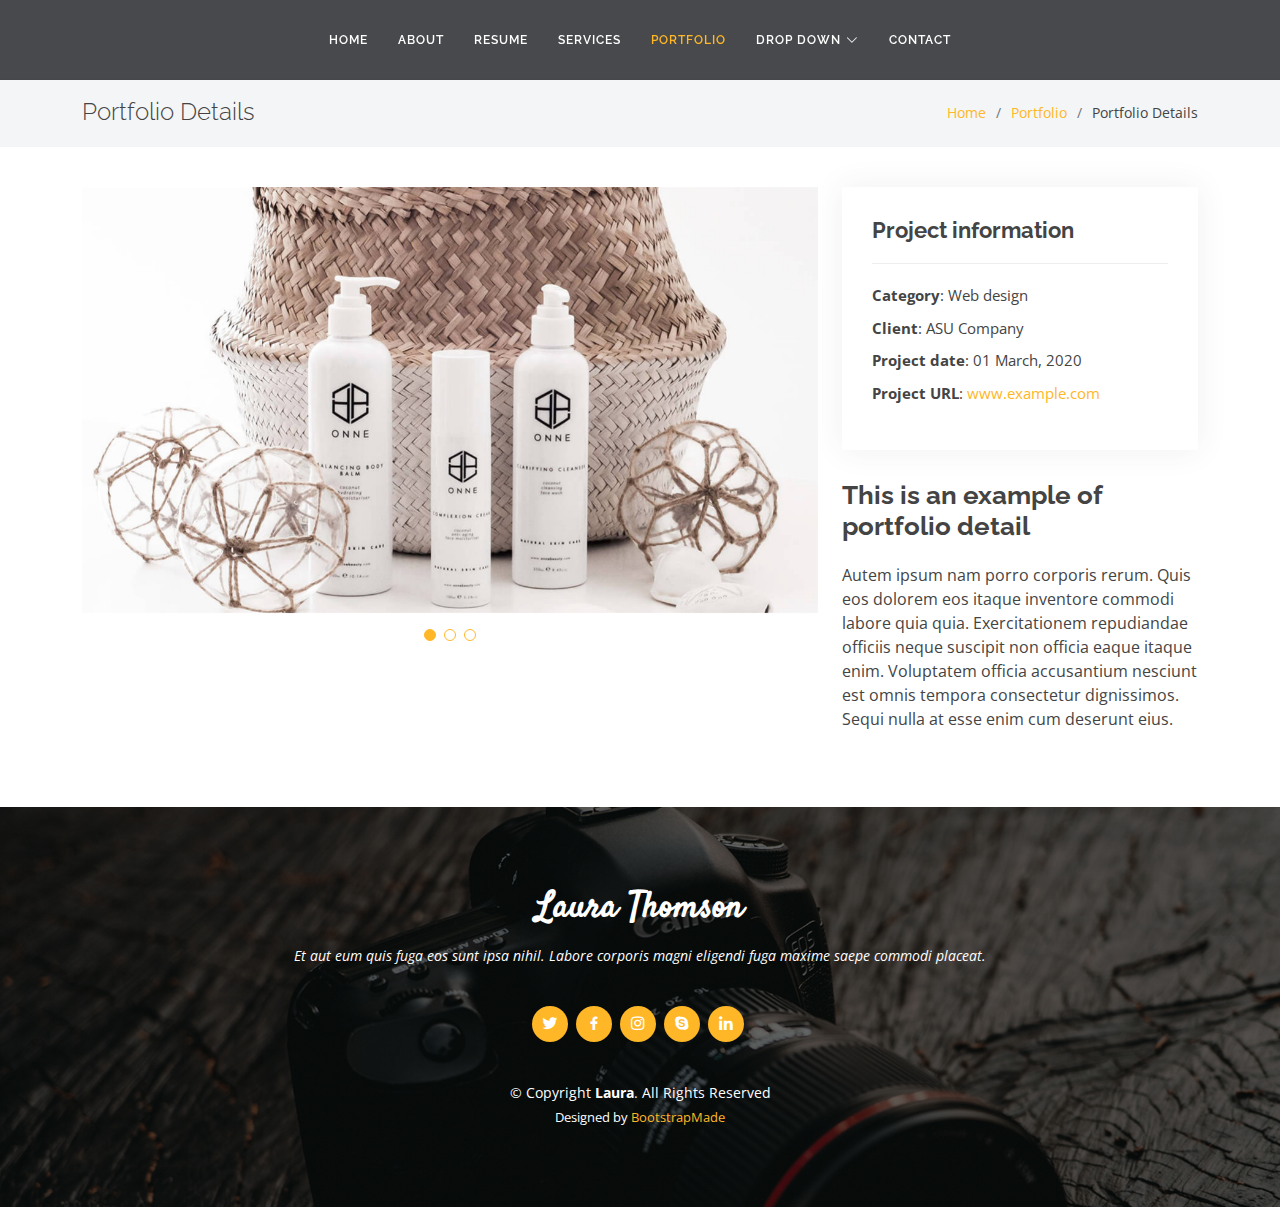
==== portfolio-details.html @ d4002a49 "Add files via upload" ====
<!DOCTYPE html>
<html lang="en">

<head>
  <meta charset="utf-8">
  <meta content="width=device-width, initial-scale=1.0" name="viewport">

  <title>Portfolio Details - Laura Bootstrap Template</title>
  <meta content="" name="description">
  <meta content="" name="keywords">

  <!-- Favicons -->
  <link href="assets/img/favicon.png" rel="icon">
  <link href="assets/img/apple-touch-icon.png" rel="apple-touch-icon">

  <!-- Google Fonts -->
  <link href="https://fonts.googleapis.com/css?family=Open+Sans:300,300i,400,400i,600,600i,700,700i|Raleway:300,300i,400,400i,500,500i,600,600i,700,700i|Satisfy" rel="stylesheet">

  <!-- Vendor CSS Files -->
  <link href="assets/vendor/bootstrap/css/bootstrap.min.css" rel="stylesheet">
  <link href="assets/vendor/bootstrap-icons/bootstrap-icons.css" rel="stylesheet">
  <link href="assets/vendor/boxicons/css/boxicons.min.css" rel="stylesheet">
  <link href="assets/vendor/glightbox/css/glightbox.min.css" rel="stylesheet">
  <link href="assets/vendor/swiper/swiper-bundle.min.css" rel="stylesheet">

  <!-- Template Main CSS File -->
  <link href="assets/css/style.css" rel="stylesheet">

  <!-- =======================================================
  * Template Name: Laura
  * Updated: May 30 2023 with Bootstrap v5.3.0
  * Template URL: https://bootstrapmade.com/laura-free-creative-bootstrap-theme/
  * Author: BootstrapMade.com
  * License: https://bootstrapmade.com/license/
  ======================================================== -->
</head>

<body>

  <!-- ======= Header ======= -->
  <header id="header" class="fixed-top d-flex justify-content-center align-items-center ">

    <nav id="navbar" class="navbar">
      <ul>
        <li><a class="nav-link scrollto " href="#hero">Home</a></li>
        <li><a class="nav-link scrollto" href="#about">About</a></li>
        <li><a class="nav-link scrollto" href="#resume">Resume</a></li>
        <li><a class="nav-link scrollto" href="#services">Services</a></li>
        <li><a class="nav-link scrollto active" href="#portfolio">Portfolio</a></li>
        <li class="dropdown"><a href="#"><span>Drop Down</span> <i class="bi bi-chevron-down"></i></a>
          <ul>
            <li><a href="#">Drop Down 1</a></li>
            <li class="dropdown"><a href="#"><span>Deep Drop Down</span> <i class="bi bi-chevron-right"></i></a>
              <ul>
                <li><a href="#">Deep Drop Down 1</a></li>
                <li><a href="#">Deep Drop Down 2</a></li>
                <li><a href="#">Deep Drop Down 3</a></li>
                <li><a href="#">Deep Drop Down 4</a></li>
                <li><a href="#">Deep Drop Down 5</a></li>
              </ul>
            </li>
            <li><a href="#">Drop Down 2</a></li>
            <li><a href="#">Drop Down 3</a></li>
            <li><a href="#">Drop Down 4</a></li>
          </ul>
        </li>
        <li><a class="nav-link scrollto" href="#contact">Contact</a></li>
      </ul>
      <i class="bi bi-list mobile-nav-toggle"></i>
    </nav><!-- .navbar -->

  </header><!-- End Header -->

  <main id="main">

    <!-- ======= Breadcrumbs Section ======= -->
    <section class="breadcrumbs">
      <div class="container">

        <div class="d-flex justify-content-between align-items-center">
          <h2>Portfolio Details</h2>
          <ol>
            <li><a href="index.html">Home</a></li>
            <li><a href="portfolio.html">Portfolio</a></li>
            <li>Portfolio Details</li>
          </ol>
        </div>

      </div>
    </section><!-- Breadcrumbs Section -->

    <!-- ======= Portfolio Details Section ======= -->
    <section id="portfolio-details" class="portfolio-details">
      <div class="container">

        <div class="row gy-4">

          <div class="col-lg-8">
            <div class="portfolio-details-slider swiper">
              <div class="swiper-wrapper align-items-center">

                <div class="swiper-slide">
                  <img src="assets/img/portfolio/portfolio-details-1.jpg" alt="">
                </div>

                <div class="swiper-slide">
                  <img src="assets/img/portfolio/portfolio-details-2.jpg" alt="">
                </div>

                <div class="swiper-slide">
                  <img src="assets/img/portfolio/portfolio-details-3.jpg" alt="">
                </div>

              </div>
              <div class="swiper-pagination"></div>
            </div>
          </div>

          <div class="col-lg-4">
            <div class="portfolio-info">
              <h3>Project information</h3>
              <ul>
                <li><strong>Category</strong>: Web design</li>
                <li><strong>Client</strong>: ASU Company</li>
                <li><strong>Project date</strong>: 01 March, 2020</li>
                <li><strong>Project URL</strong>: <a href="#">www.example.com</a></li>
              </ul>
            </div>
            <div class="portfolio-description">
              <h2>This is an example of portfolio detail</h2>
              <p>
                Autem ipsum nam porro corporis rerum. Quis eos dolorem eos itaque inventore commodi labore quia quia. Exercitationem repudiandae officiis neque suscipit non officia eaque itaque enim. Voluptatem officia accusantium nesciunt est omnis tempora consectetur dignissimos. Sequi nulla at esse enim cum deserunt eius.
              </p>
            </div>
          </div>

        </div>

      </div>
    </section><!-- End Portfolio Details Section -->

  </main><!-- End #main -->

  <!-- ======= Footer ======= -->
  <footer id="footer">
    <div class="container">
      <h3>Laura Thomson</h3>
      <p>Et aut eum quis fuga eos sunt ipsa nihil. Labore corporis magni eligendi fuga maxime saepe commodi placeat.</p>
      <div class="social-links">
        <a href="#" class="twitter"><i class="bx bxl-twitter"></i></a>
        <a href="#" class="facebook"><i class="bx bxl-facebook"></i></a>
        <a href="#" class="instagram"><i class="bx bxl-instagram"></i></a>
        <a href="#" class="google-plus"><i class="bx bxl-skype"></i></a>
        <a href="#" class="linkedin"><i class="bx bxl-linkedin"></i></a>
      </div>
      <div class="copyright">
        &copy; Copyright <strong><span>Laura</span></strong>. All Rights Reserved
      </div>
      <div class="credits">
        <!-- All the links in the footer should remain intact. -->
        <!-- You can delete the links only if you purchased the pro version. -->
        <!-- Licensing information: https://bootstrapmade.com/license/ -->
        <!-- Purchase the pro version with working PHP/AJAX contact form: https://bootstrapmade.com/laura-free-creative-bootstrap-theme/ -->
        Designed by <a href="https://bootstrapmade.com/">BootstrapMade</a>
      </div>
    </div>
  </footer><!-- End Footer -->

  <a href="#" class="back-to-top d-flex align-items-center justify-content-center"><i class="bi bi-arrow-up-short"></i></a>

  <!-- Vendor JS Files -->
  <script src="assets/vendor/purecounter/purecounter_vanilla.js"></script>
  <script src="assets/vendor/bootstrap/js/bootstrap.bundle.min.js"></script>
  <script src="assets/vendor/glightbox/js/glightbox.min.js"></script>
  <script src="assets/vendor/isotope-layout/isotope.pkgd.min.js"></script>
  <script src="assets/vendor/swiper/swiper-bundle.min.js"></script>
  <script src="assets/vendor/waypoints/noframework.waypoints.js"></script>
  <script src="assets/vendor/php-email-form/validate.js"></script>

  <!-- Template Main JS File -->
  <script src="assets/js/main.js"></script>

</body>

</html>
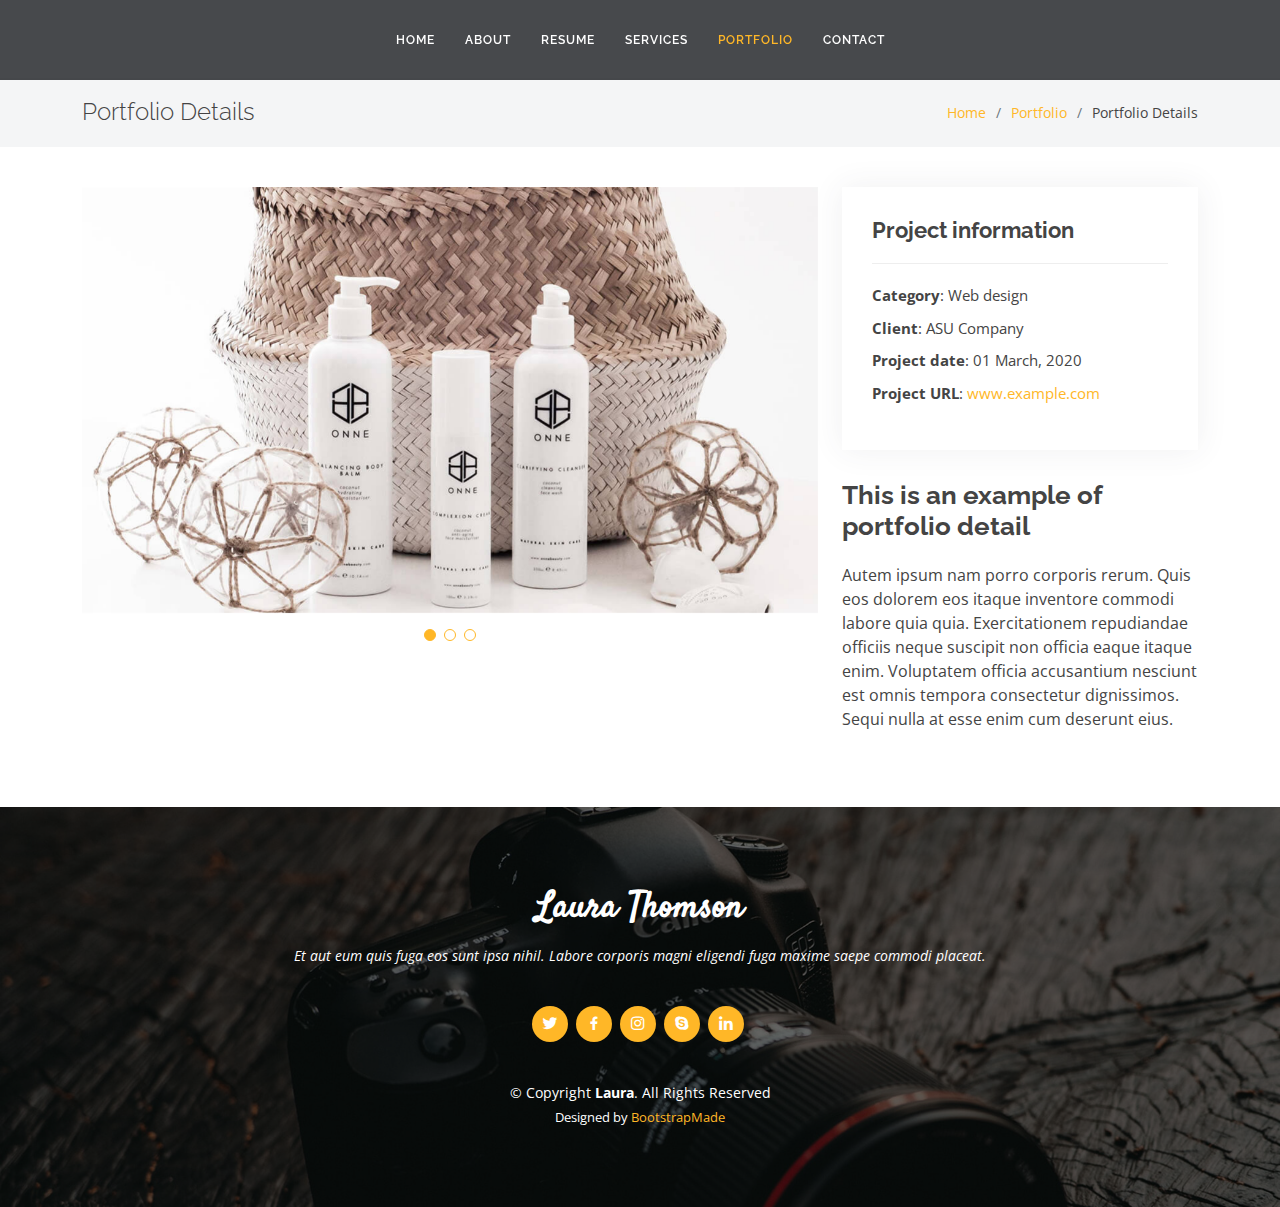
==== commit dc2104e7: "Update portfolio-details.html" ====
--- a/portfolio-details.html
+++ b/portfolio-details.html
@@ -28,7 +28,7 @@
 
   <!-- =======================================================
   * Template Name: Laura
-  * Updated: May 30 2023 with Bootstrap v5.3.0
+  * Updated: May 30 2023 with Bootstrap v5.3.0
   * Template URL: https://bootstrapmade.com/laura-free-creative-bootstrap-theme/
   * Author: BootstrapMade.com
   * License: https://bootstrapmade.com/license/
@@ -47,23 +47,6 @@
         <li><a class="nav-link scrollto" href="#resume">Resume</a></li>
         <li><a class="nav-link scrollto" href="#services">Services</a></li>
         <li><a class="nav-link scrollto active" href="#portfolio">Portfolio</a></li>
-        <li class="dropdown"><a href="#"><span>Drop Down</span> <i class="bi bi-chevron-down"></i></a>
-          <ul>
-            <li><a href="#">Drop Down 1</a></li>
-            <li class="dropdown"><a href="#"><span>Deep Drop Down</span> <i class="bi bi-chevron-right"></i></a>
-              <ul>
-                <li><a href="#">Deep Drop Down 1</a></li>
-                <li><a href="#">Deep Drop Down 2</a></li>
-                <li><a href="#">Deep Drop Down 3</a></li>
-                <li><a href="#">Deep Drop Down 4</a></li>
-                <li><a href="#">Deep Drop Down 5</a></li>
-              </ul>
-            </li>
-            <li><a href="#">Drop Down 2</a></li>
-            <li><a href="#">Drop Down 3</a></li>
-            <li><a href="#">Drop Down 4</a></li>
-          </ul>
-        </li>
         <li><a class="nav-link scrollto" href="#contact">Contact</a></li>
       </ul>
       <i class="bi bi-list mobile-nav-toggle"></i>
@@ -182,4 +165,4 @@
 
 </body>
 
-</html>+</html>
